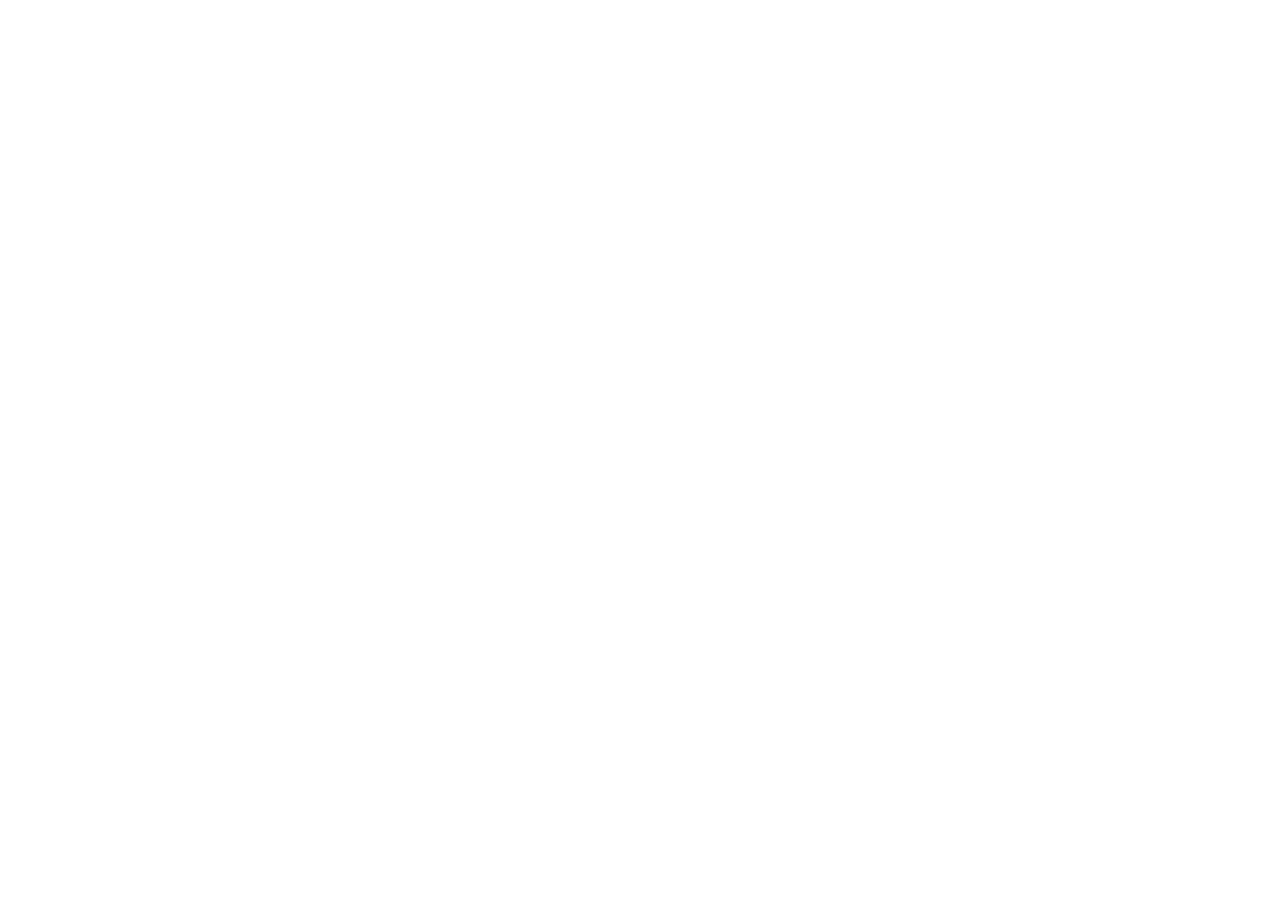
==== research.html @ 8ab63815 "Merge pull request #1 from LJL7823/main" ====
<!DOCTYPE html>
<html lang="en">
  <head>
    <meta charset="UTF-8" />
    <meta http-equiv="X-UA-Compatible" content="IE=edge" />
    <meta name="viewport" content="width=device-width, initial-scale=1.0" />
    <title>Document</title>
  </head>
  <body></body>
</html>
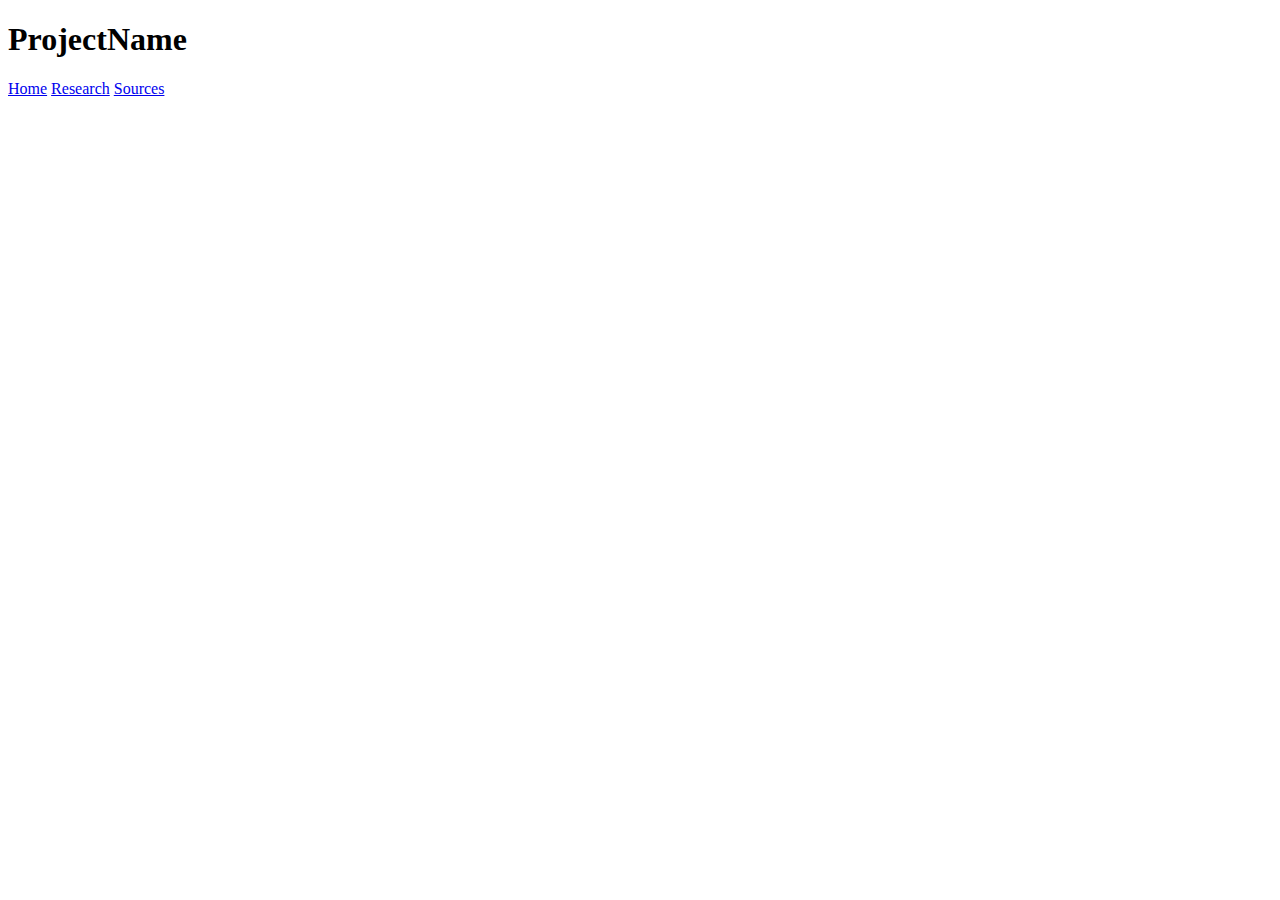
==== commit 7ee783dc: "put the nav in the other two pages" ====
--- a/research.html
+++ b/research.html
@@ -6,5 +6,14 @@
     <meta name="viewport" content="width=device-width, initial-scale=1.0" />
     <title>Document</title>
   </head>
-  <body></body>
+  <body>
+    <nav class="navbar">
+      <h1 id="logo">ProjectName</h1>
+      <div id="nav-links">
+        <a class="nav-link" href="index.html">Home</a>
+        <a class="nav-link" href="research.html">Research</a>
+        <a class="nav-link" href="sources.html">Sources</a>
+      </div>
+    </nav>
+  </body>
 </html>
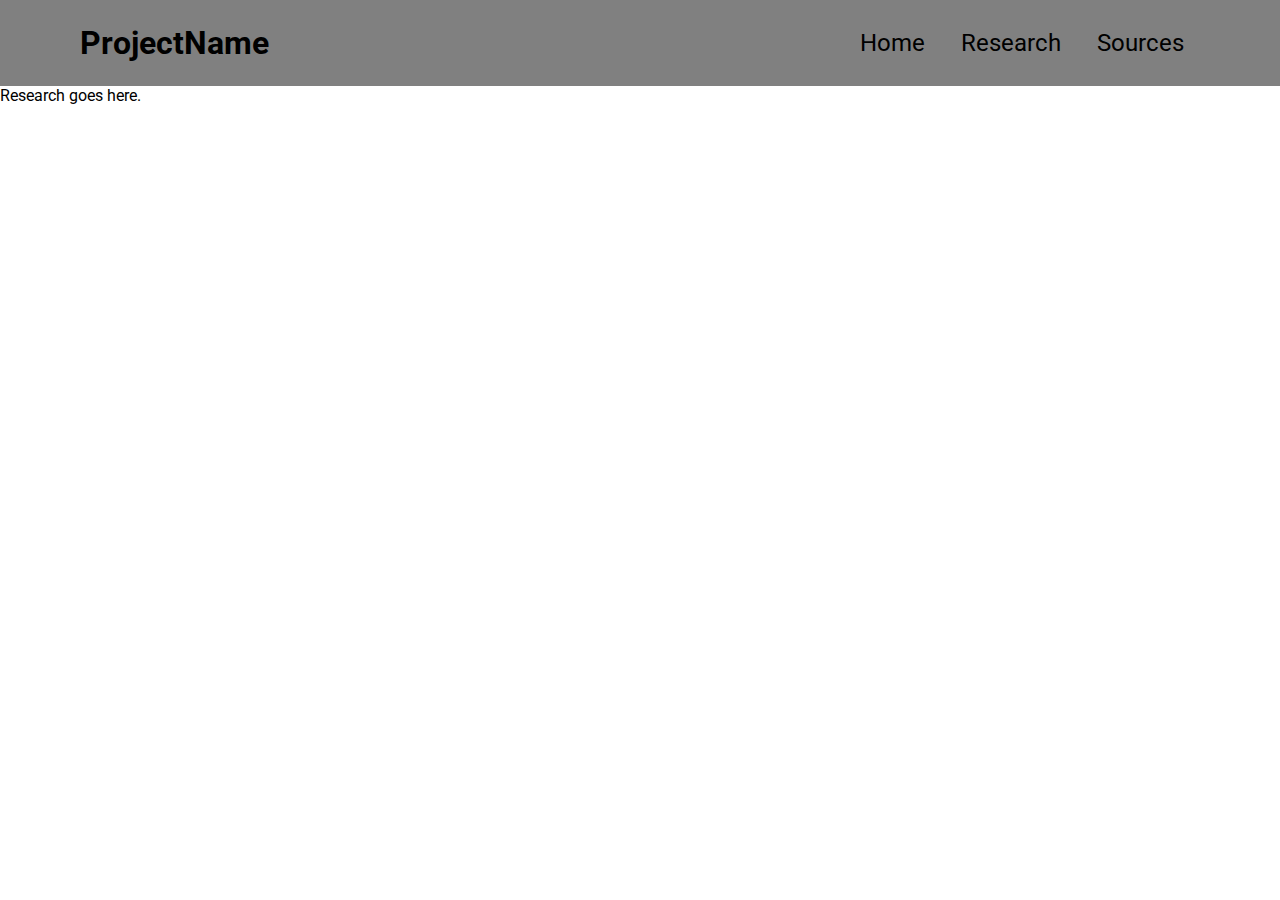
==== commit 3920746b: "ok" ====
--- a/research.html
+++ b/research.html
@@ -4,7 +4,9 @@
     <meta charset="UTF-8" />
     <meta http-equiv="X-UA-Compatible" content="IE=edge" />
     <meta name="viewport" content="width=device-width, initial-scale=1.0" />
-    <title>Document</title>
+    <title>Research</title>
+    <link rel="stylesheet" href="css/global.css" />
+    <link rel="stylesheet" href="css/experience.css" />
   </head>
   <body>
     <nav class="navbar">
@@ -15,5 +17,8 @@
         <a class="nav-link" href="sources.html">Sources</a>
       </div>
     </nav>
+    <section> 
+      <p> Research goes here.  </p>
+    </section>
   </body>
 </html>
--- a/css/global.css
+++ b/css/global.css
@@ -0,0 +1,30 @@
+@import url("https://fonts.googleapis.com/css2?family=Roboto:ital,wght@0,100;0,300;0,400;0,500;0,700;0,900;1,100;1,300;1,400;1,500;1,700;1,900&display=swap");
+* {
+  padding: 0;
+  margin: 0;
+  box-sizing: border-box;
+  font-family: "Roboto", "Arial", "Sans-Serif";
+}
+
+.navbar {
+  max-width: 100vw;
+  background-color: #808080;
+  color: #000;
+  display: flex;
+  justify-content: space-between;
+  padding: 1.5rem 5rem 1.5rem 5rem;
+  align-items: center;
+}
+
+.nav-link {
+  transition: all 0.25s ease-in;
+  padding: 0 1rem 0 1rem;
+  font-size: 24px;
+}
+.nav-link, .nav-link:visited {
+  color: black;
+  text-decoration: none;
+}
+.nav-link:hover {
+  color: #eee;
+}/*# sourceMappingURL=global.css.map */--- a/css/experience.css
+++ b/css/experience.css
@@ -0,0 +1,22 @@
+.main-container {
+  display: flex;
+  flex-direction: column;
+  padding-top: 5rem;
+  justify-content: center;
+}
+.main-container .main-row {
+  display: flex;
+  justify-content: center;
+  position: relative;
+}
+.main-container .main-row .main-img, .main-container .main-row .sub-img {
+  height: 400px;
+  width: 400px;
+  transition: opacity 1s ease-in-out;
+}
+.main-container .main-col {
+  padding: 2.5rem;
+  display: flex;
+  justify-content: center;
+  flex-direction: column;
+}/*# sourceMappingURL=experience.css.map */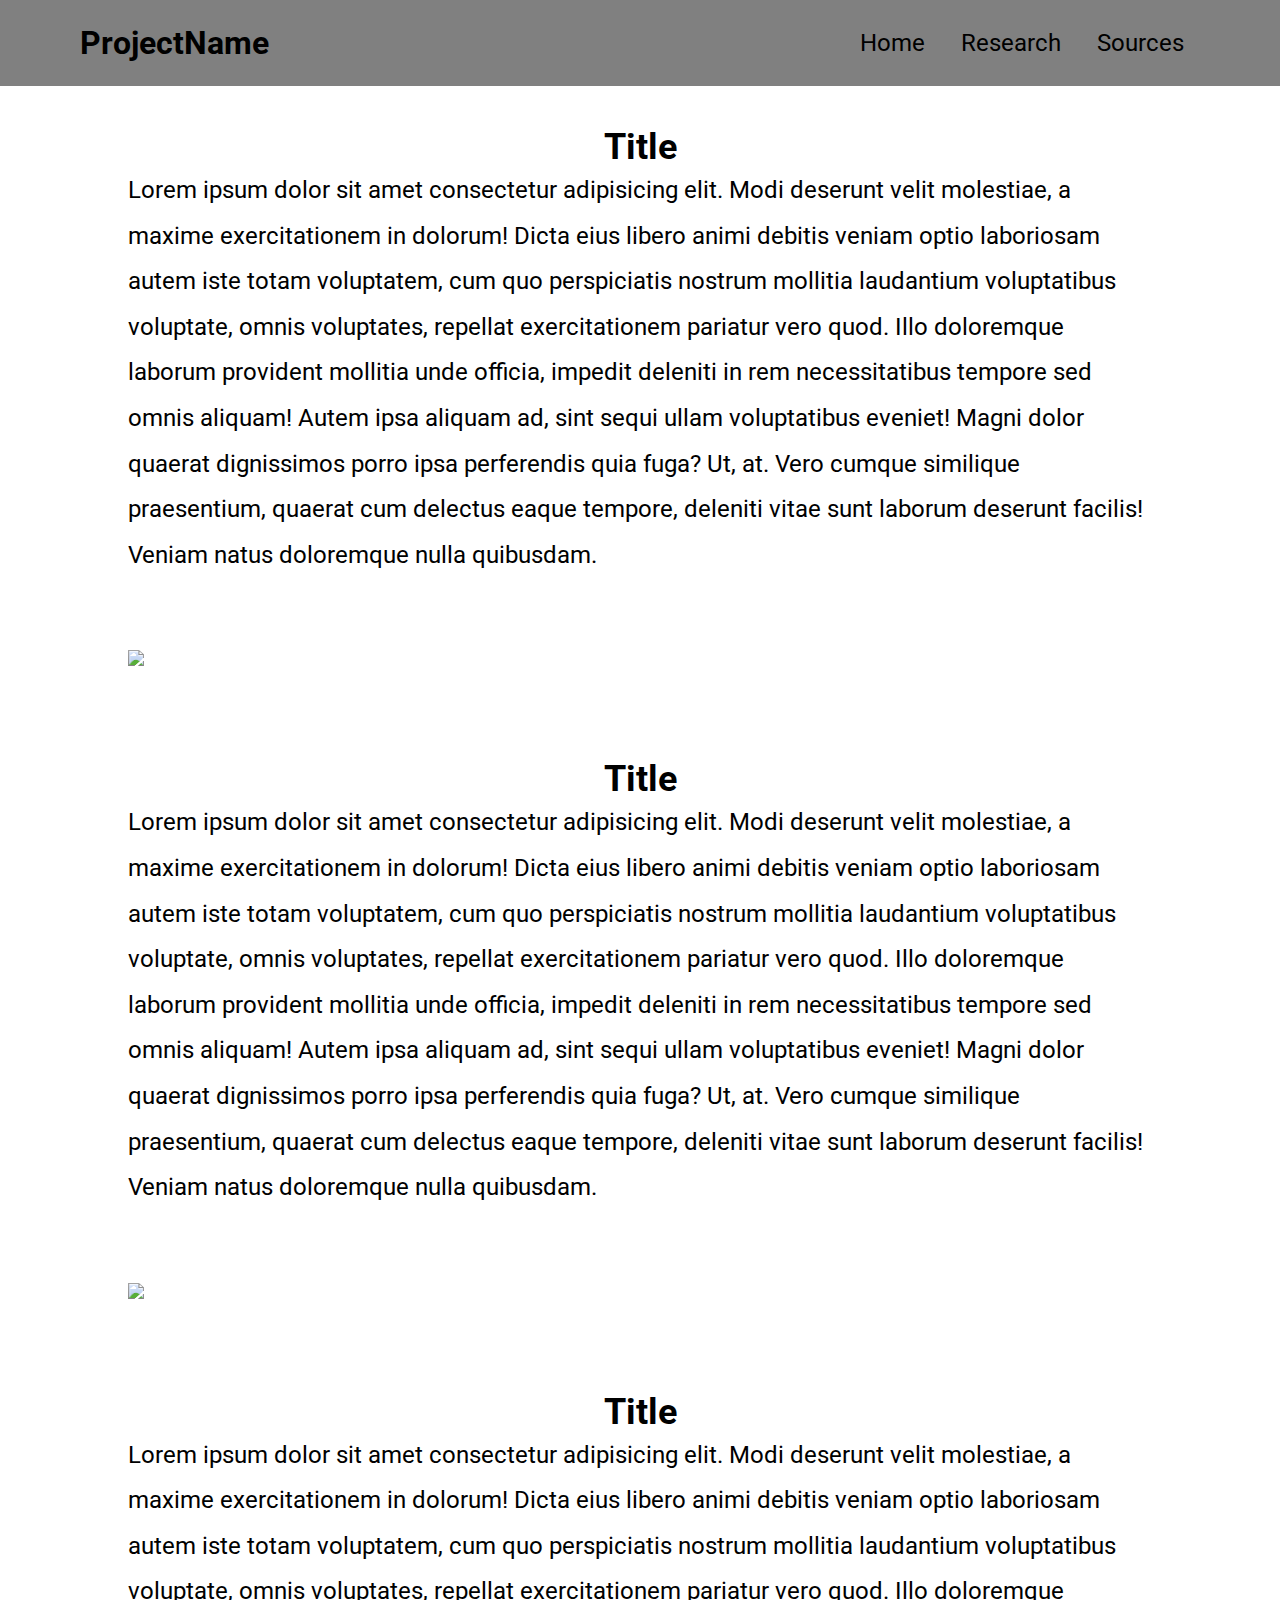
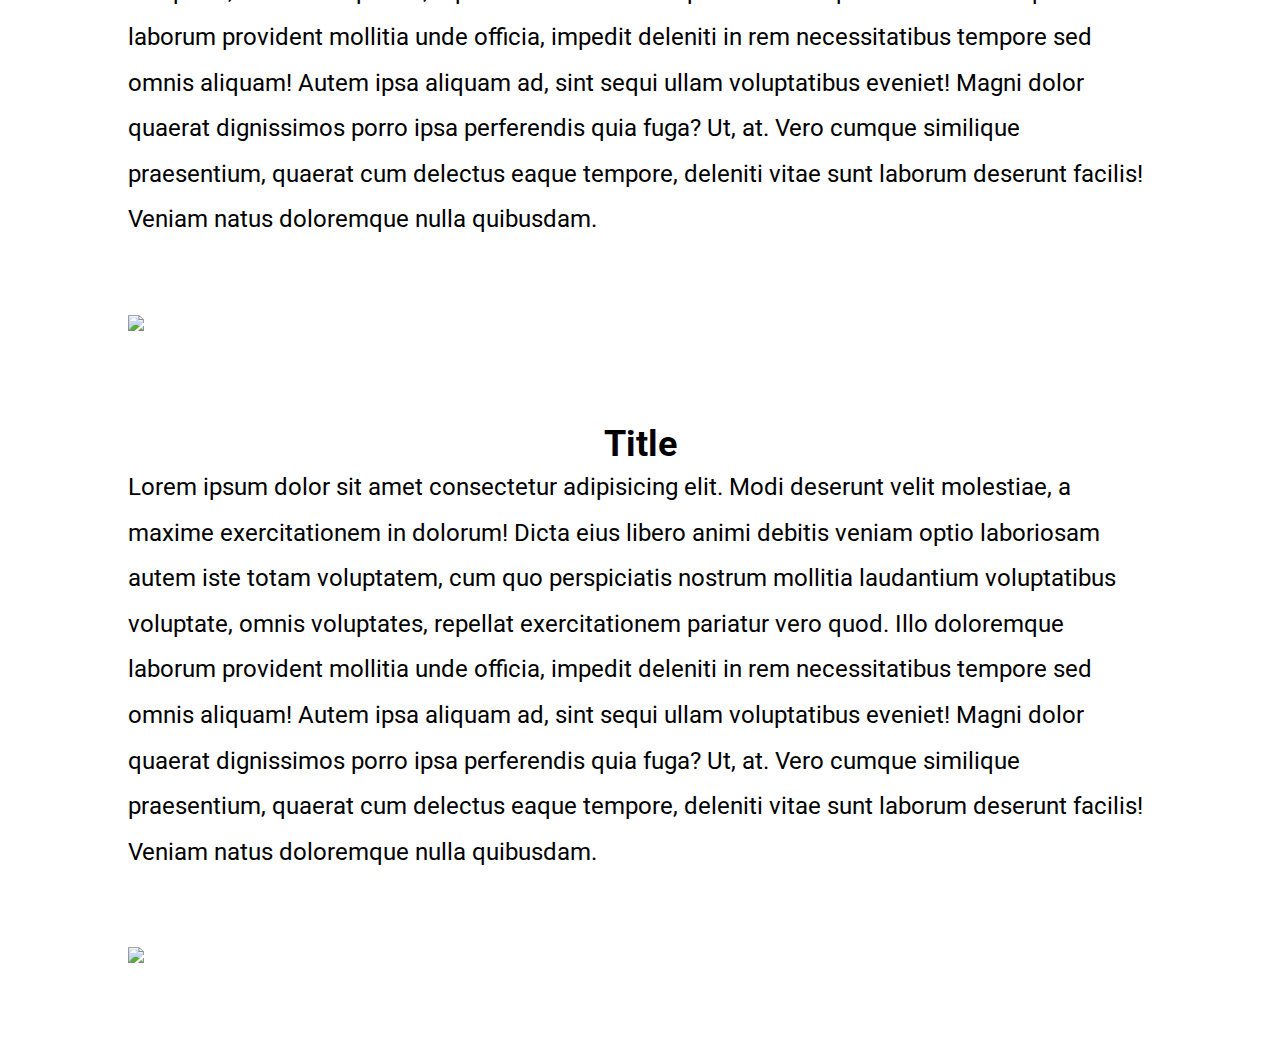
==== commit 99e75935: "research page" ====
--- a/research.html
+++ b/research.html
@@ -6,7 +6,7 @@
     <meta name="viewport" content="width=device-width, initial-scale=1.0" />
     <title>Research</title>
     <link rel="stylesheet" href="css/global.css" />
-    <link rel="stylesheet" href="css/experience.css" />
+    <link rel="stylesheet" href="css/research.css" />
   </head>
   <body>
     <nav class="navbar">
@@ -17,8 +17,91 @@
         <a class="nav-link" href="sources.html">Sources</a>
       </div>
     </nav>
-    <section> 
-      <p> Research goes here.  </p>
+    <section class="main-research">
+      <article class="research-section">
+        <h1 class="research-title">Title</h1>
+        <p class="research-body">
+          Lorem ipsum dolor sit amet consectetur adipisicing elit. Modi deserunt
+          velit molestiae, a maxime exercitationem in dolorum! Dicta eius libero
+          animi debitis veniam optio laboriosam autem iste totam voluptatem, cum
+          quo perspiciatis nostrum mollitia laudantium voluptatibus voluptate,
+          omnis voluptates, repellat exercitationem pariatur vero quod. Illo
+          doloremque laborum provident mollitia unde officia, impedit deleniti
+          in rem necessitatibus tempore sed omnis aliquam! Autem ipsa aliquam
+          ad, sint sequi ullam voluptatibus eveniet! Magni dolor quaerat
+          dignissimos porro ipsa perferendis quia fuga? Ut, at. Vero cumque
+          similique praesentium, quaerat cum delectus eaque tempore, deleniti
+          vitae sunt laborum deserunt facilis! Veniam natus doloremque nulla
+          quibusdam.
+        </p>
+        <image
+          class="research-image"
+          src="images/colorblind_images_buttons/standard.png"
+        ></image>
+      </article>
+      <article class="research-section">
+        <h1 class="research-title">Title</h1>
+        <p class="research-body">
+          Lorem ipsum dolor sit amet consectetur adipisicing elit. Modi deserunt
+          velit molestiae, a maxime exercitationem in dolorum! Dicta eius libero
+          animi debitis veniam optio laboriosam autem iste totam voluptatem, cum
+          quo perspiciatis nostrum mollitia laudantium voluptatibus voluptate,
+          omnis voluptates, repellat exercitationem pariatur vero quod. Illo
+          doloremque laborum provident mollitia unde officia, impedit deleniti
+          in rem necessitatibus tempore sed omnis aliquam! Autem ipsa aliquam
+          ad, sint sequi ullam voluptatibus eveniet! Magni dolor quaerat
+          dignissimos porro ipsa perferendis quia fuga? Ut, at. Vero cumque
+          similique praesentium, quaerat cum delectus eaque tempore, deleniti
+          vitae sunt laborum deserunt facilis! Veniam natus doloremque nulla
+          quibusdam.
+        </p>
+        <image
+          class="research-image"
+          src="images/colorblind_images_buttons/standard.png"
+        ></image>
+      </article>
+      <article class="research-section">
+        <h1 class="research-title">Title</h1>
+        <p class="research-body">
+          Lorem ipsum dolor sit amet consectetur adipisicing elit. Modi deserunt
+          velit molestiae, a maxime exercitationem in dolorum! Dicta eius libero
+          animi debitis veniam optio laboriosam autem iste totam voluptatem, cum
+          quo perspiciatis nostrum mollitia laudantium voluptatibus voluptate,
+          omnis voluptates, repellat exercitationem pariatur vero quod. Illo
+          doloremque laborum provident mollitia unde officia, impedit deleniti
+          in rem necessitatibus tempore sed omnis aliquam! Autem ipsa aliquam
+          ad, sint sequi ullam voluptatibus eveniet! Magni dolor quaerat
+          dignissimos porro ipsa perferendis quia fuga? Ut, at. Vero cumque
+          similique praesentium, quaerat cum delectus eaque tempore, deleniti
+          vitae sunt laborum deserunt facilis! Veniam natus doloremque nulla
+          quibusdam.
+        </p>
+        <image
+          class="research-image"
+          src="images/colorblind_images_buttons/standard.png"
+        ></image>
+      </article>
+      <article class="research-section">
+        <h1 class="research-title">Title</h1>
+        <p class="research-body">
+          Lorem ipsum dolor sit amet consectetur adipisicing elit. Modi deserunt
+          velit molestiae, a maxime exercitationem in dolorum! Dicta eius libero
+          animi debitis veniam optio laboriosam autem iste totam voluptatem, cum
+          quo perspiciatis nostrum mollitia laudantium voluptatibus voluptate,
+          omnis voluptates, repellat exercitationem pariatur vero quod. Illo
+          doloremque laborum provident mollitia unde officia, impedit deleniti
+          in rem necessitatibus tempore sed omnis aliquam! Autem ipsa aliquam
+          ad, sint sequi ullam voluptatibus eveniet! Magni dolor quaerat
+          dignissimos porro ipsa perferendis quia fuga? Ut, at. Vero cumque
+          similique praesentium, quaerat cum delectus eaque tempore, deleniti
+          vitae sunt laborum deserunt facilis! Veniam natus doloremque nulla
+          quibusdam.
+        </p>
+        <image
+          class="research-image"
+          src="images/colorblind_images_buttons/standard.png"
+        ></image>
+      </article>
     </section>
   </body>
 </html>
--- a/css/research.css
+++ b/css/research.css
@@ -0,0 +1,19 @@
+.main-research {
+  width: 80%;
+  margin: auto;
+}
+.main-research .research-section {
+  margin: 2.5rem 0 5.5rem 0;
+}
+.main-research .research-title {
+  font-size: 36px;
+  text-align: center;
+}
+.main-research .research-body {
+  line-height: 1.9;
+  font-size: 24px;
+  margin-bottom: 4.5rem;
+}
+.main-research .research-image {
+  width: 100%;
+}/*# sourceMappingURL=research.css.map */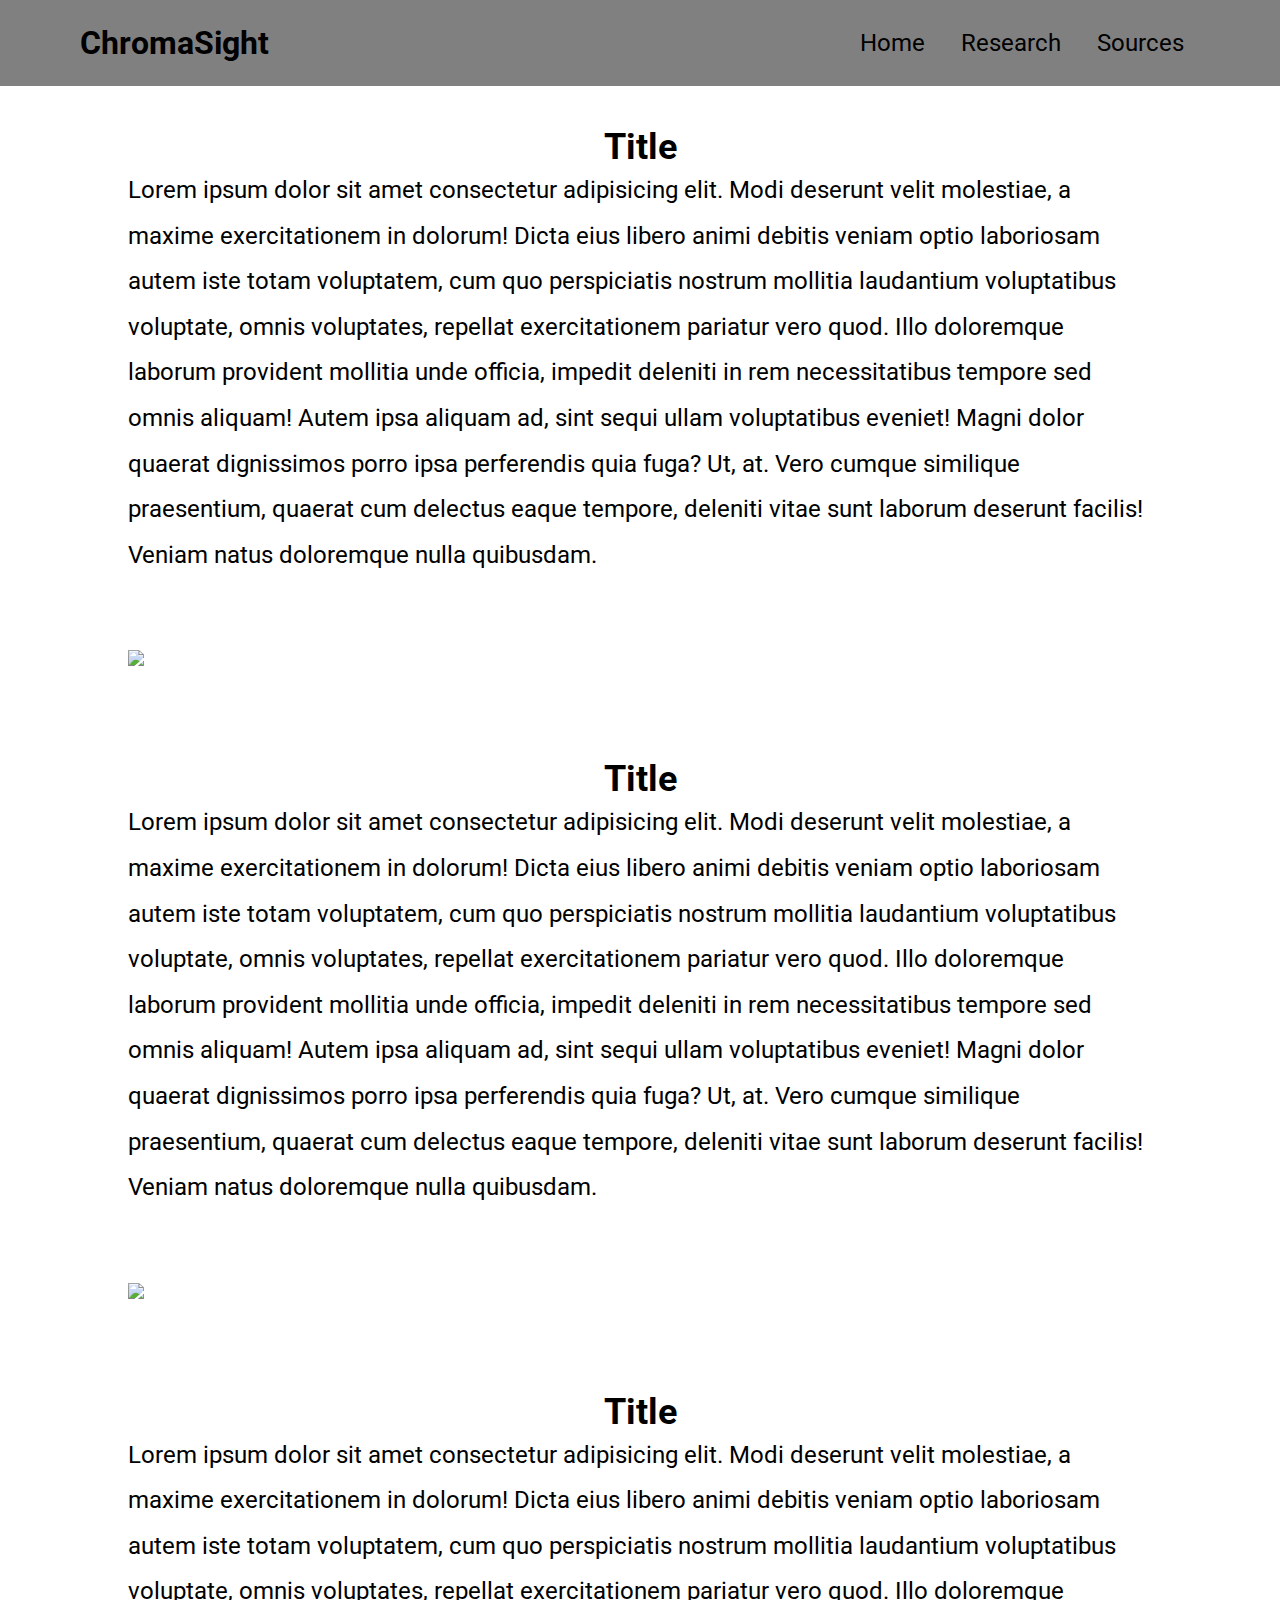
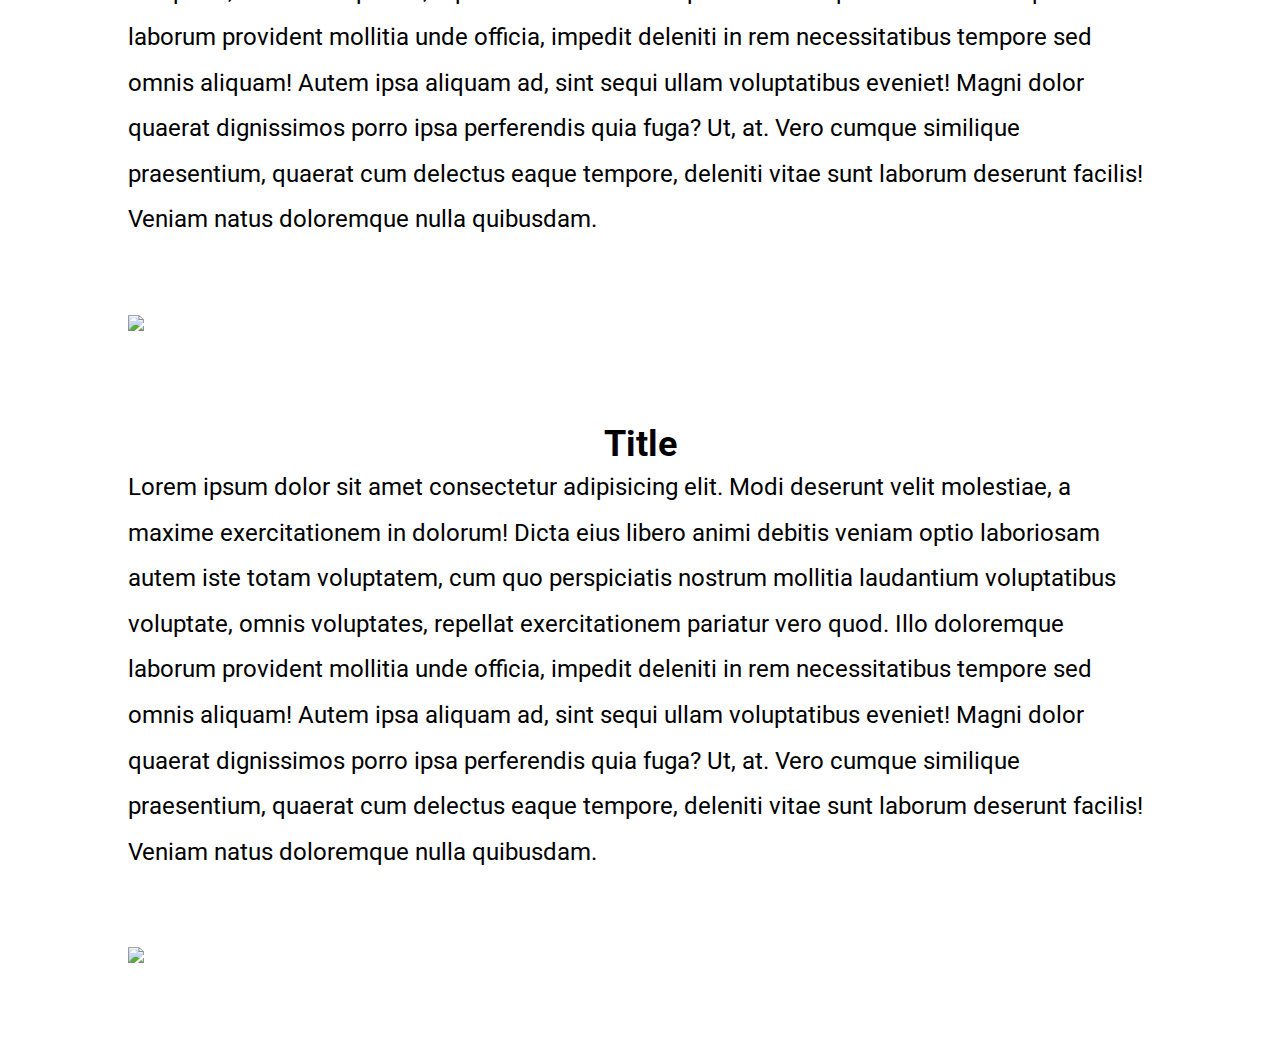
==== commit a9f43194: "logo update" ====
--- a/research.html
+++ b/research.html
@@ -10,7 +10,7 @@
   </head>
   <body>
     <nav class="navbar">
-      <h1 id="logo">ProjectName</h1>
+      <h1 id="logo">ChromaSight</h1>
       <div id="nav-links">
         <a class="nav-link" href="index.html">Home</a>
         <a class="nav-link" href="research.html">Research</a>
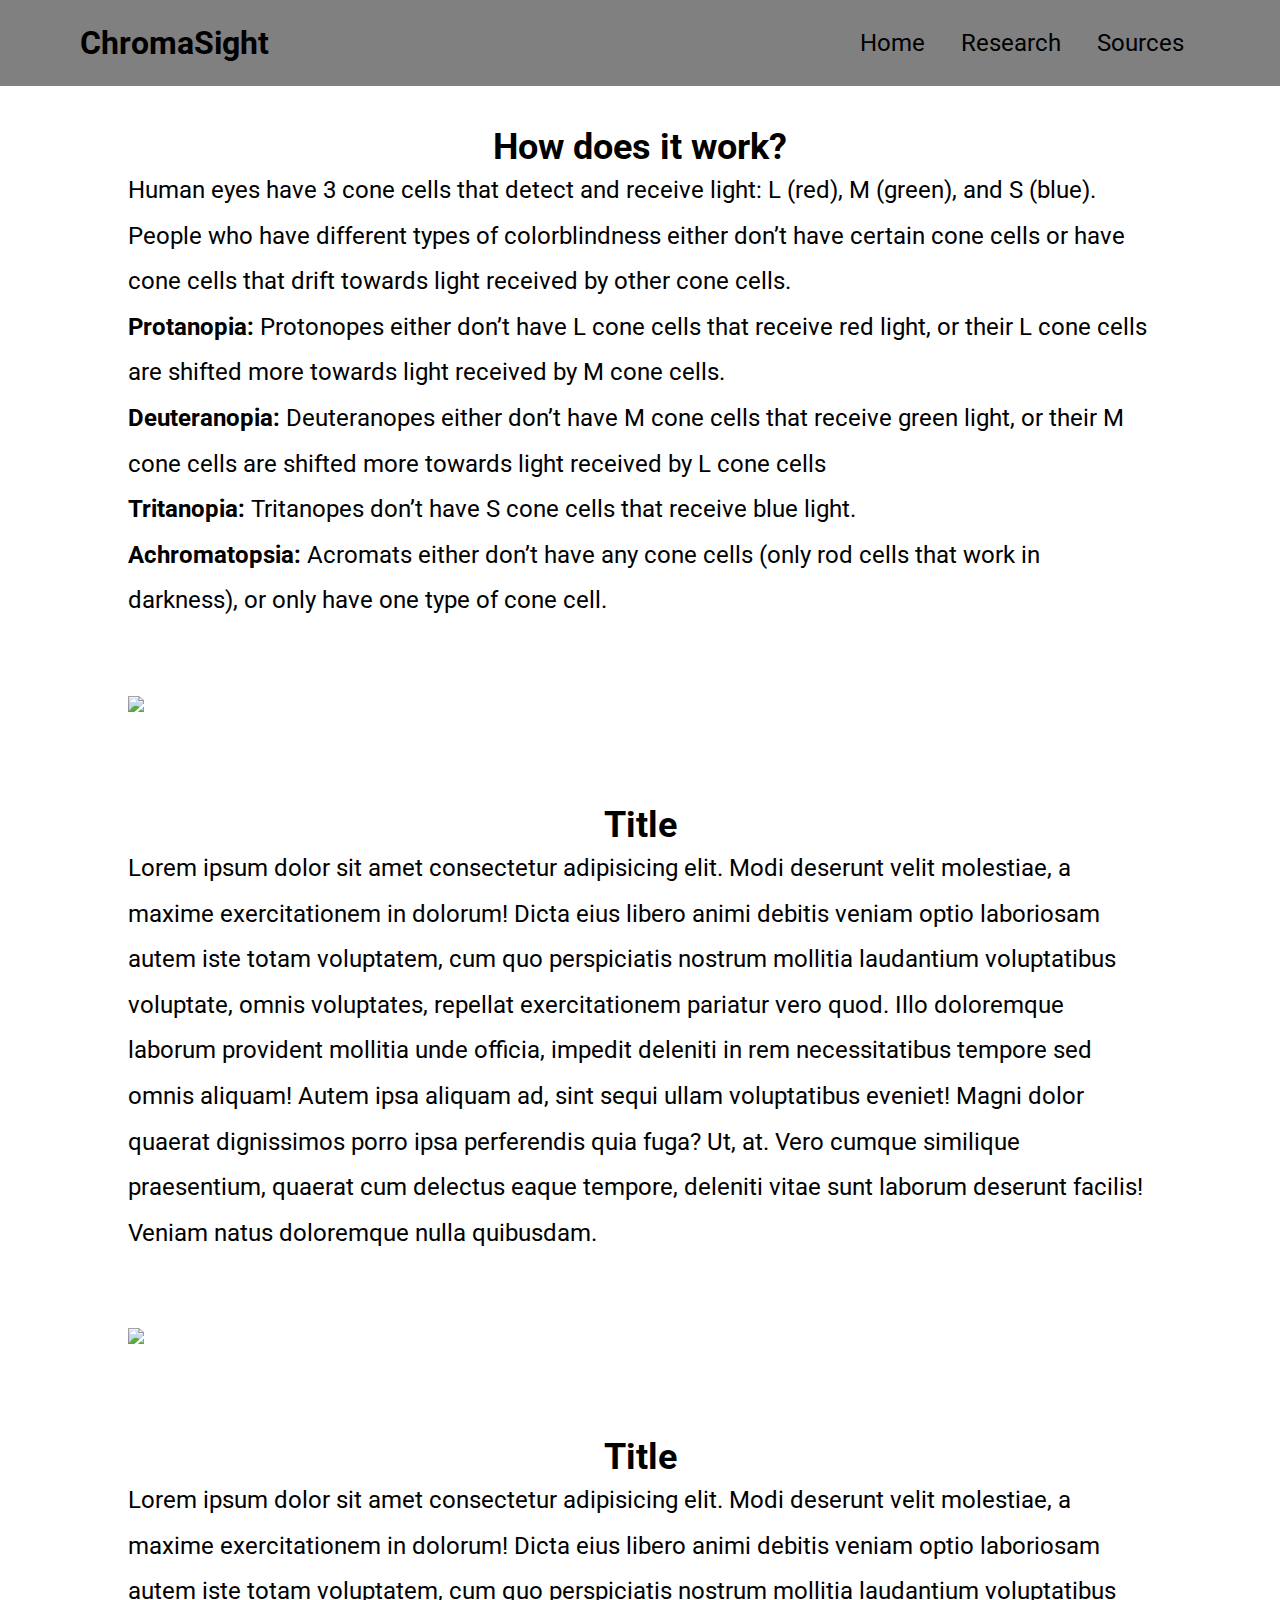
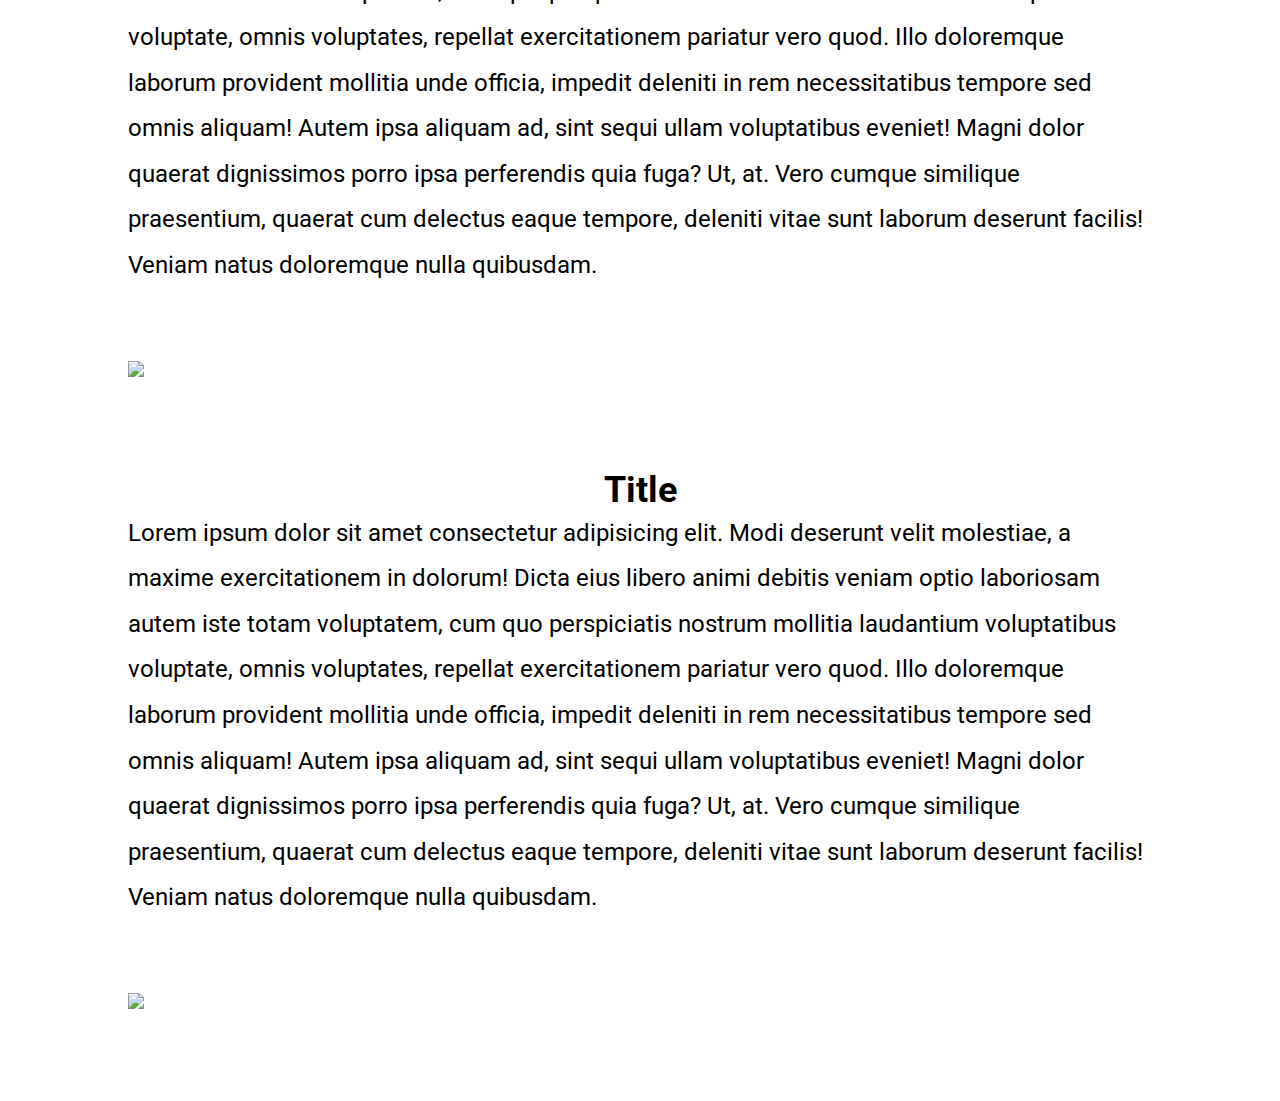
==== commit a3afc427: "first text block" ====
--- a/research.html
+++ b/research.html
@@ -19,20 +19,21 @@
     </nav>
     <section class="main-research">
       <article class="research-section">
-        <h1 class="research-title">Title</h1>
+        <h1 class="research-title">How does it work?</h1>
         <p class="research-body">
-          Lorem ipsum dolor sit amet consectetur adipisicing elit. Modi deserunt
-          velit molestiae, a maxime exercitationem in dolorum! Dicta eius libero
-          animi debitis veniam optio laboriosam autem iste totam voluptatem, cum
-          quo perspiciatis nostrum mollitia laudantium voluptatibus voluptate,
-          omnis voluptates, repellat exercitationem pariatur vero quod. Illo
-          doloremque laborum provident mollitia unde officia, impedit deleniti
-          in rem necessitatibus tempore sed omnis aliquam! Autem ipsa aliquam
-          ad, sint sequi ullam voluptatibus eveniet! Magni dolor quaerat
-          dignissimos porro ipsa perferendis quia fuga? Ut, at. Vero cumque
-          similique praesentium, quaerat cum delectus eaque tempore, deleniti
-          vitae sunt laborum deserunt facilis! Veniam natus doloremque nulla
-          quibusdam.
+          Human eyes have 3 cone cells that detect and receive light: L (red), M
+          (green), and S (blue). People who have different types of
+          colorblindness either don’t have certain cone cells or have cone cells
+          that drift towards light received by other cone cells. 
+          <br>
+            <strong>Protanopia:</strong> Protonopes either don’t have L cone cells that receive red light, or their L cone cells are shifted more towards light received by M cone cells.
+            <br>
+            <strong>Deuteranopia:</strong> Deuteranopes either don’t have M cone cells that receive green light, or their M cone cells are shifted more towards light received by L cone cells
+          <br>
+            <strong>Tritanopia:</strong> Tritanopes don’t have S cone cells that receive blue light.</li>
+            <br>
+          <strong>Achromatopsia:</strong> Acromats either don’t have any cone cells (only rod cells that work in darkness), or only have one type of cone cell.
+          
         </p>
         <image
           class="research-image"
--- a/css/research.css
+++ b/css/research.css
@@ -9,7 +9,7 @@
   font-size: 36px;
   text-align: center;
 }
-.main-research .research-body {
+.main-research .research-body, .main-research .research-body > * {
   line-height: 1.9;
   font-size: 24px;
   margin-bottom: 4.5rem;
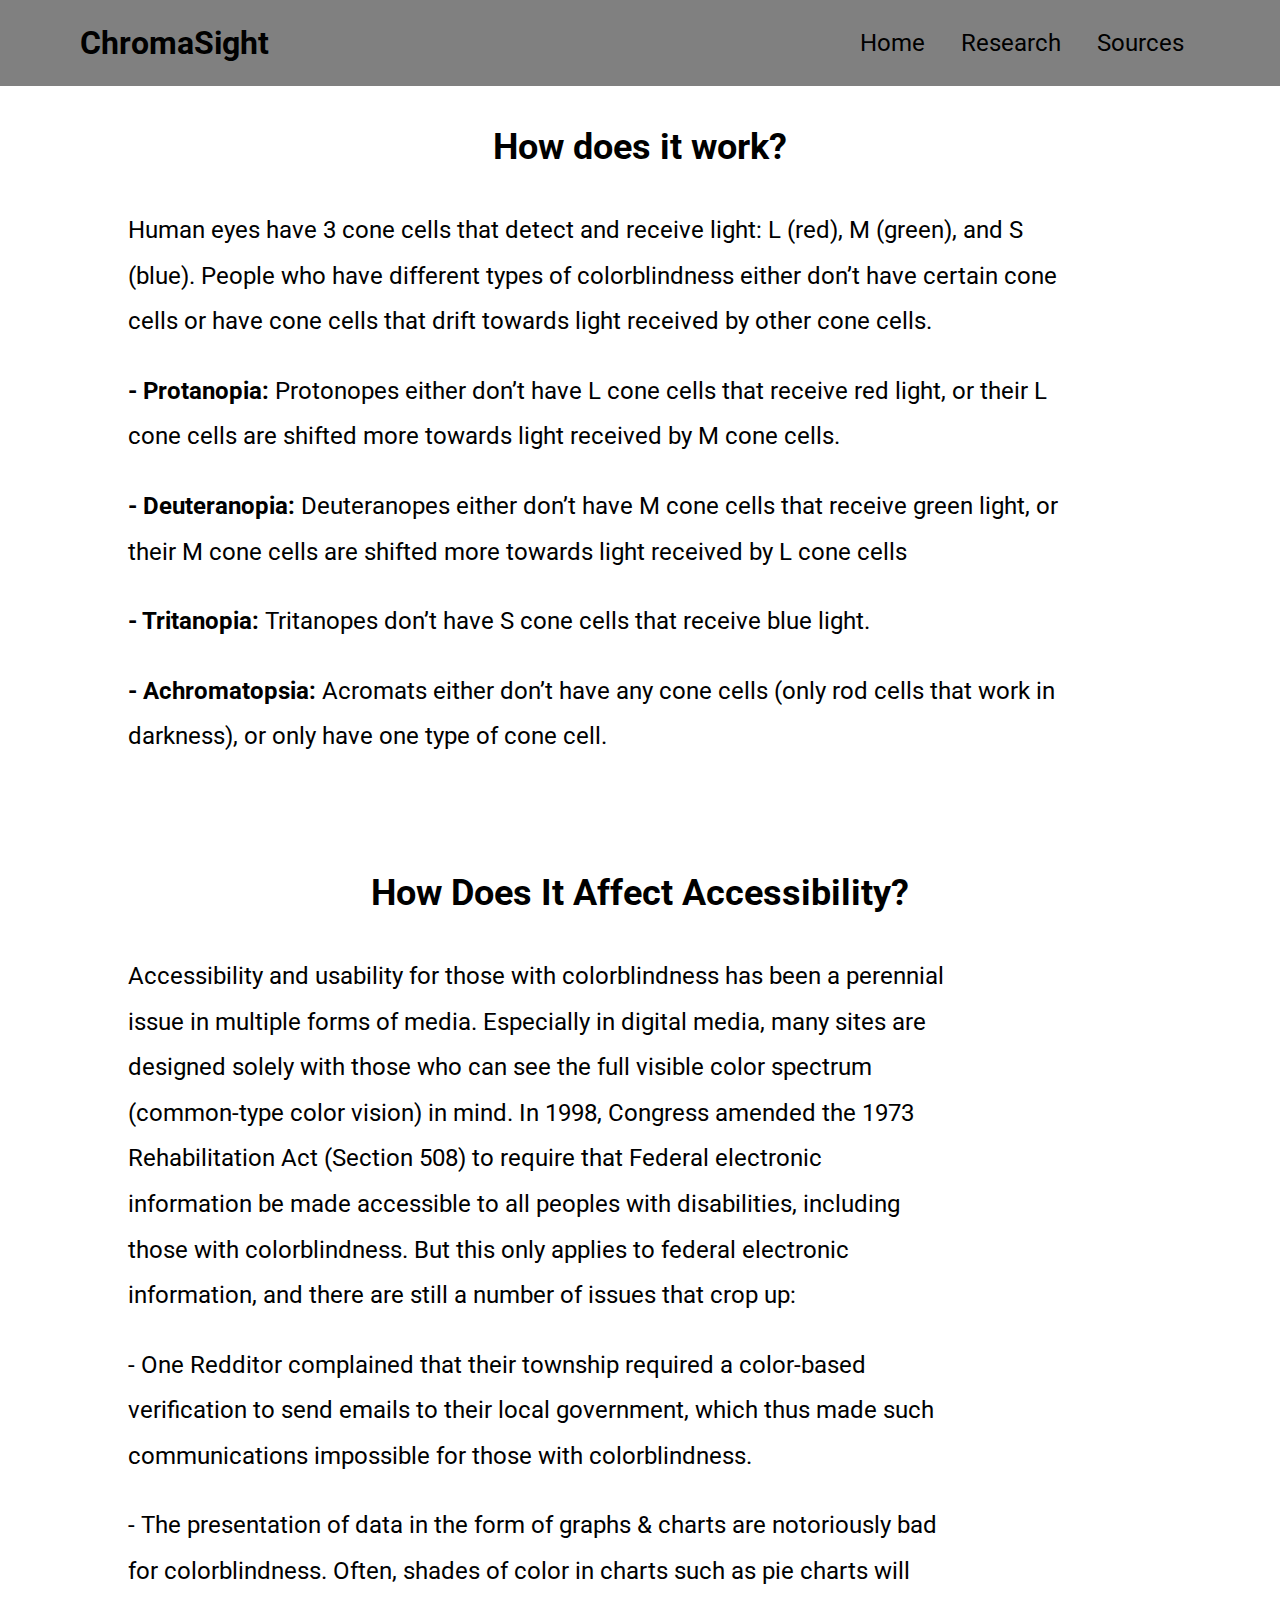
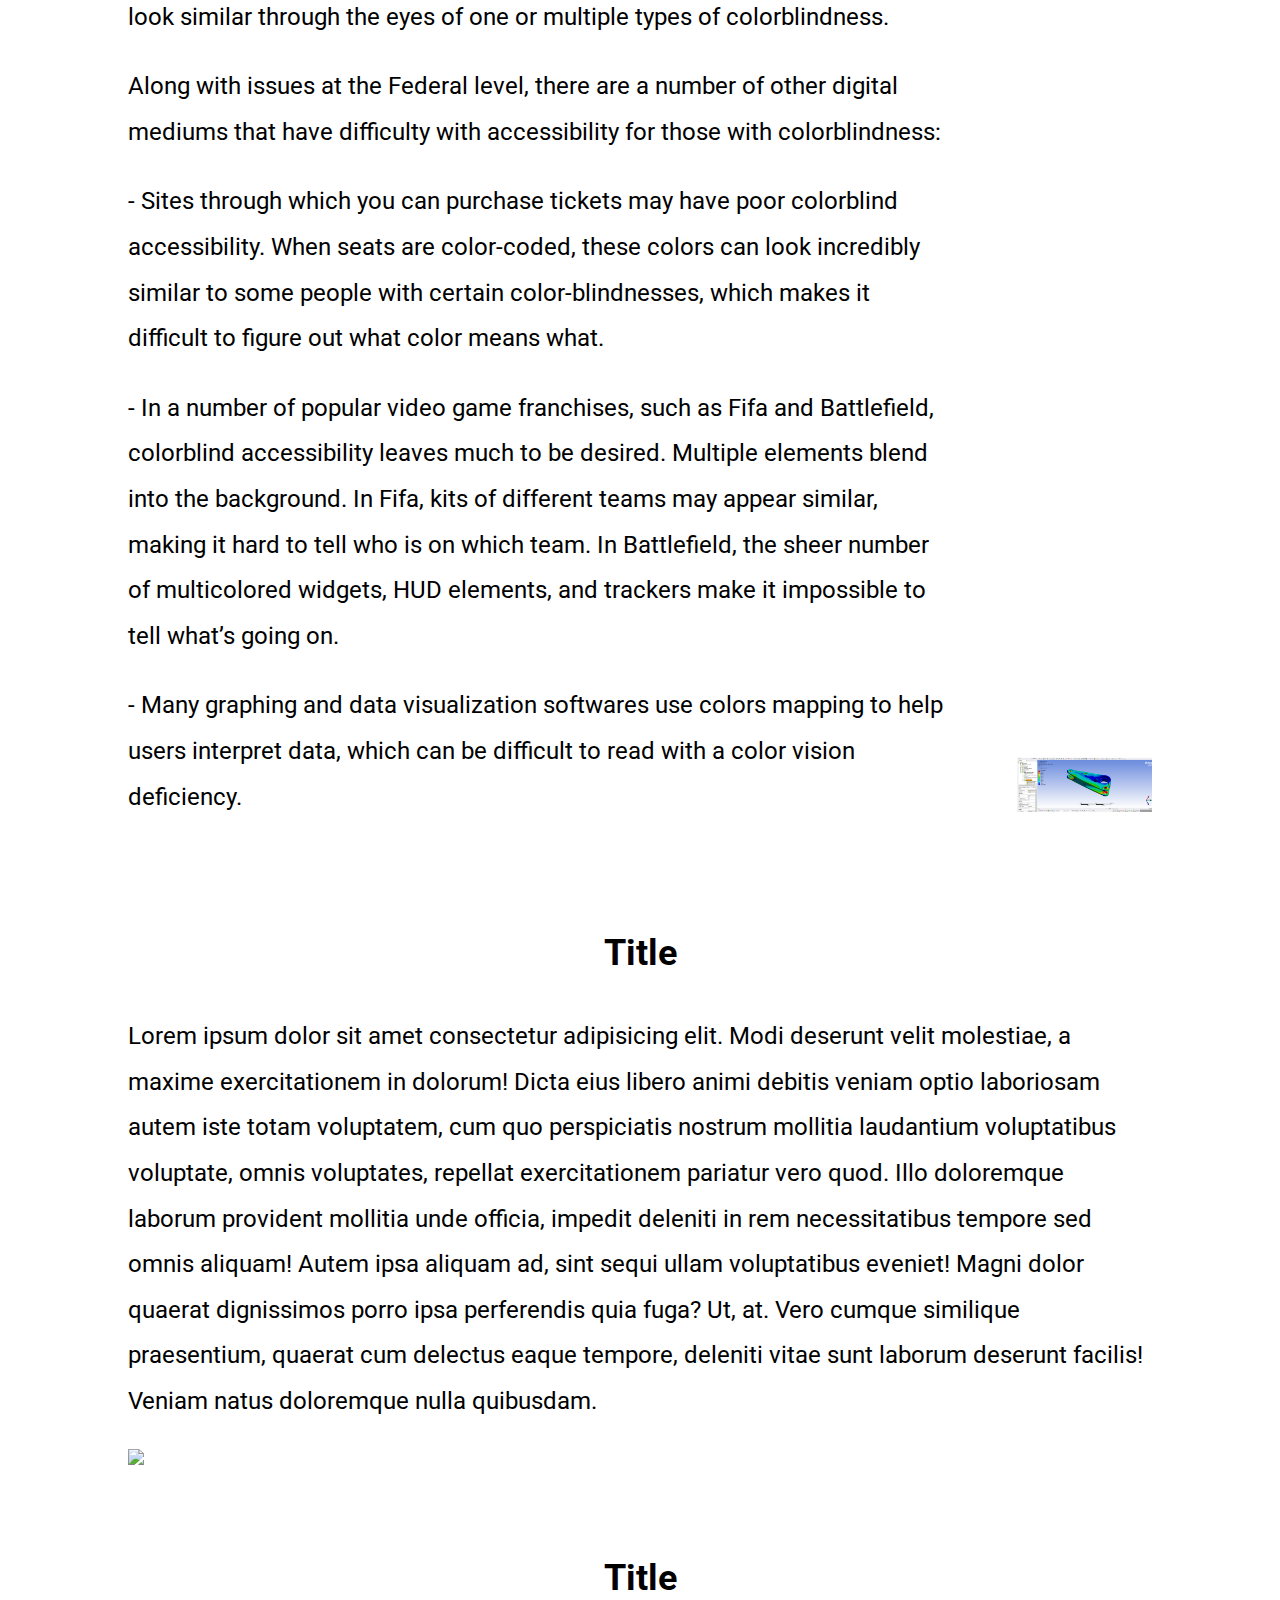
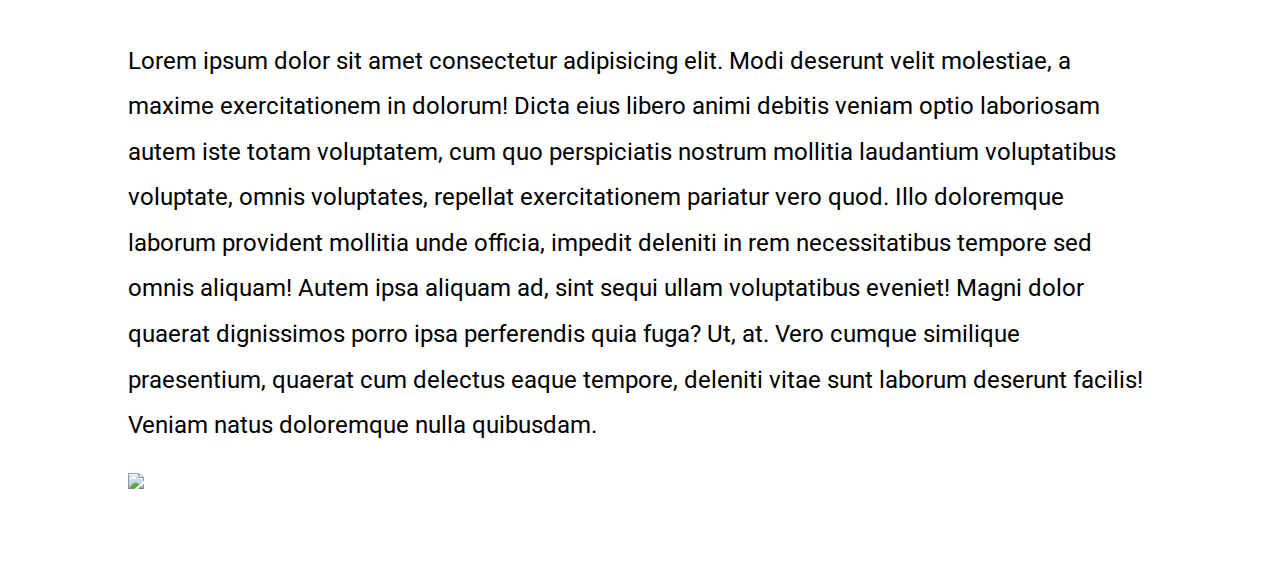
==== commit 61a24fcb: "changes" ====
--- a/research.html
+++ b/research.html
@@ -20,46 +20,122 @@
     <section class="main-research">
       <article class="research-section">
         <h1 class="research-title">How does it work?</h1>
-        <p class="research-body">
-          Human eyes have 3 cone cells that detect and receive light: L (red), M
-          (green), and S (blue). People who have different types of
-          colorblindness either don’t have certain cone cells or have cone cells
-          that drift towards light received by other cone cells. 
-          <br>
-            <strong>Protanopia:</strong> Protonopes either don’t have L cone cells that receive red light, or their L cone cells are shifted more towards light received by M cone cells.
-            <br>
-            <strong>Deuteranopia:</strong> Deuteranopes either don’t have M cone cells that receive green light, or their M cone cells are shifted more towards light received by L cone cells
-          <br>
-            <strong>Tritanopia:</strong> Tritanopes don’t have S cone cells that receive blue light.</li>
-            <br>
-          <strong>Achromatopsia:</strong> Acromats either don’t have any cone cells (only rod cells that work in darkness), or only have one type of cone cell.
-          
-        </p>
-        <image
-          class="research-image"
-          src="images/colorblind_images_buttons/standard.png"
-        ></image>
+        <div class="research-container">
+          <div class="research-divider">
+            <p class="research-body">
+              Human eyes have 3 cone cells that detect and receive light: L
+              (red), M (green), and S (blue). People who have different types of
+              colorblindness either don’t have certain cone cells or have cone
+              cells that drift towards light received by other cone cells.
+            </p>
+            <p class="list-item">
+              <strong>- Protanopia:</strong> Protonopes either don’t have L cone
+              cells that receive red light, or their L cone cells are shifted
+              more towards light received by M cone cells.
+            </p>
+            <p class="list-item">
+              <strong>- Deuteranopia:</strong> Deuteranopes either don’t have M
+              cone cells that receive green light, or their M cone cells are
+              shifted more towards light received by L cone cells
+            </p>
+            <p class="list-item">
+              <strong>- Tritanopia:</strong> Tritanopes don’t have S cone cells
+              that receive blue light.
+            </p>
+            <p class="list-item">
+              <strong>- Achromatopsia:</strong> Acromats either don’t have any
+              cone cells (only rod cells that work in darkness), or only have
+              one type of cone cell.
+            </p>
+          </div>
+          <div class="image-col">
+            <img
+              class="research-image"
+              src="images/colorblind_images_buttons/standard.png"
+              alt=""
+            />
+            <img
+              class="research-image"
+              src="images/colorblind_images_buttons/standard.png"
+              alt=""
+            />
+          </div>
+        </div>
       </article>
       <article class="research-section">
-        <h1 class="research-title">Title</h1>
-        <p class="research-body">
-          Lorem ipsum dolor sit amet consectetur adipisicing elit. Modi deserunt
-          velit molestiae, a maxime exercitationem in dolorum! Dicta eius libero
-          animi debitis veniam optio laboriosam autem iste totam voluptatem, cum
-          quo perspiciatis nostrum mollitia laudantium voluptatibus voluptate,
-          omnis voluptates, repellat exercitationem pariatur vero quod. Illo
-          doloremque laborum provident mollitia unde officia, impedit deleniti
-          in rem necessitatibus tempore sed omnis aliquam! Autem ipsa aliquam
-          ad, sint sequi ullam voluptatibus eveniet! Magni dolor quaerat
-          dignissimos porro ipsa perferendis quia fuga? Ut, at. Vero cumque
-          similique praesentium, quaerat cum delectus eaque tempore, deleniti
-          vitae sunt laborum deserunt facilis! Veniam natus doloremque nulla
-          quibusdam.
-        </p>
-        <image
-          class="research-image"
-          src="images/colorblind_images_buttons/standard.png"
-        ></image>
+        <h1 class="research-title">How Does It Affect Accessibility?</h1>
+        <div class="research-container">
+          <div class="research-divider">
+            <p class="research-body">
+              Accessibility and usability for those with colorblindness has been
+              a perennial issue in multiple forms of media. Especially in
+              digital media, many sites are designed solely with those who can
+              see the full visible color spectrum (common-type color vision) in
+              mind. In 1998, Congress amended the 1973 Rehabilitation Act
+              (Section 508) to require that Federal electronic information be
+              made accessible to all peoples with disabilities, including those
+              with colorblindness. But this only applies to federal electronic
+              information, and there are still a number of issues that crop up:
+            </p>
+            <p class="list-item">
+              - One Redditor complained that their township required a
+              color-based verification to send emails to their local government,
+              which thus made such communications impossible for those with
+              colorblindness.
+            </p>
+            <p class="list-item">
+              - The presentation of data in the form of graphs & charts are
+              notoriously bad for colorblindness. Often, shades of color in
+              charts such as pie charts will look similar through the eyes of
+              one or multiple types of colorblindness.
+            </p>
+            <p class="research-body">
+              Along with issues at the Federal level, there are a number of
+              other digital mediums that have difficulty with accessibility for
+              those with colorblindness:
+            </p>
+            <p class="list-item">
+              - Sites through which you can purchase tickets may have poor
+              colorblind accessibility. When seats are color-coded, these colors
+              can look incredibly similar to some people with certain
+              color-blindnesses, which makes it difficult to figure out what
+              color means what.
+            </p>
+            <p class="list-item">
+              - In a number of popular video game franchises, such as Fifa and
+              Battlefield, colorblind accessibility leaves much to be desired.
+              Multiple elements blend into the background. In Fifa, kits of
+              different teams may appear similar, making it hard to tell who is
+              on which team. In Battlefield, the sheer number of multicolored
+              widgets, HUD elements, and trackers make it impossible to tell
+              what’s going on.
+            </p>
+            <p class="list-item">
+              - Many graphing and data visualization softwares use colors
+              mapping to help users interpret data, which can be difficult to
+              read with a color vision deficiency.
+            </p>
+          </div>
+          <div class="image-col">
+            <img
+              class="research-image"
+              src="images/Reddit Color Validator.png"
+              alt=""
+            />
+            <img
+              class="research-image"
+              src="images/ganalytics-pie-chart-01.jpg"
+              alt=""
+            />
+            <img class="research-image" src="images/ticketing.jpg" alt="" />
+            <img class="research-image" src="images/battlefield.webp" alt="" />
+            <img
+              class="research-image"
+              src="images/model/partStandard.png"
+              alt=""
+            />
+          </div>
+        </div>
       </article>
       <article class="research-section">
         <h1 class="research-title">Title</h1>
--- a/css/global.css
+++ b/css/global.css
@@ -27,4 +27,9 @@
 }
 .nav-link:hover {
   color: #eee;
-}/*# sourceMappingURL=global.css.map */+}
+.citation{
+  list-style-type: none; /* Remove bullets */
+  padding: 50; /* Remove padding */
+  margin: 50; /* Remove margins */
+}
--- a/css/research.css
+++ b/css/research.css
@@ -8,12 +8,27 @@
 .main-research .research-title {
   font-size: 36px;
   text-align: center;
+  margin-bottom: 2.5rem;
 }
-.main-research .research-body, .main-research .research-body > * {
+.main-research .research-body, .main-research .list-item {
   line-height: 1.9;
   font-size: 24px;
-  margin-bottom: 4.5rem;
+  margin-bottom: 1.5rem;
 }
 .main-research .research-image {
   width: 100%;
+}
+.main-research .research-divider {
+  margin-right: 4.5rem;
+}
+.main-research .research-container {
+  display: flex;
+}
+.main-research .research-container .image-col {
+  display: flex;
+  flex-direction: column;
+  justify-content: flex-end;
+}
+.main-research .research-container .image-col img {
+  margin-bottom: 2rem;
 }/*# sourceMappingURL=research.css.map */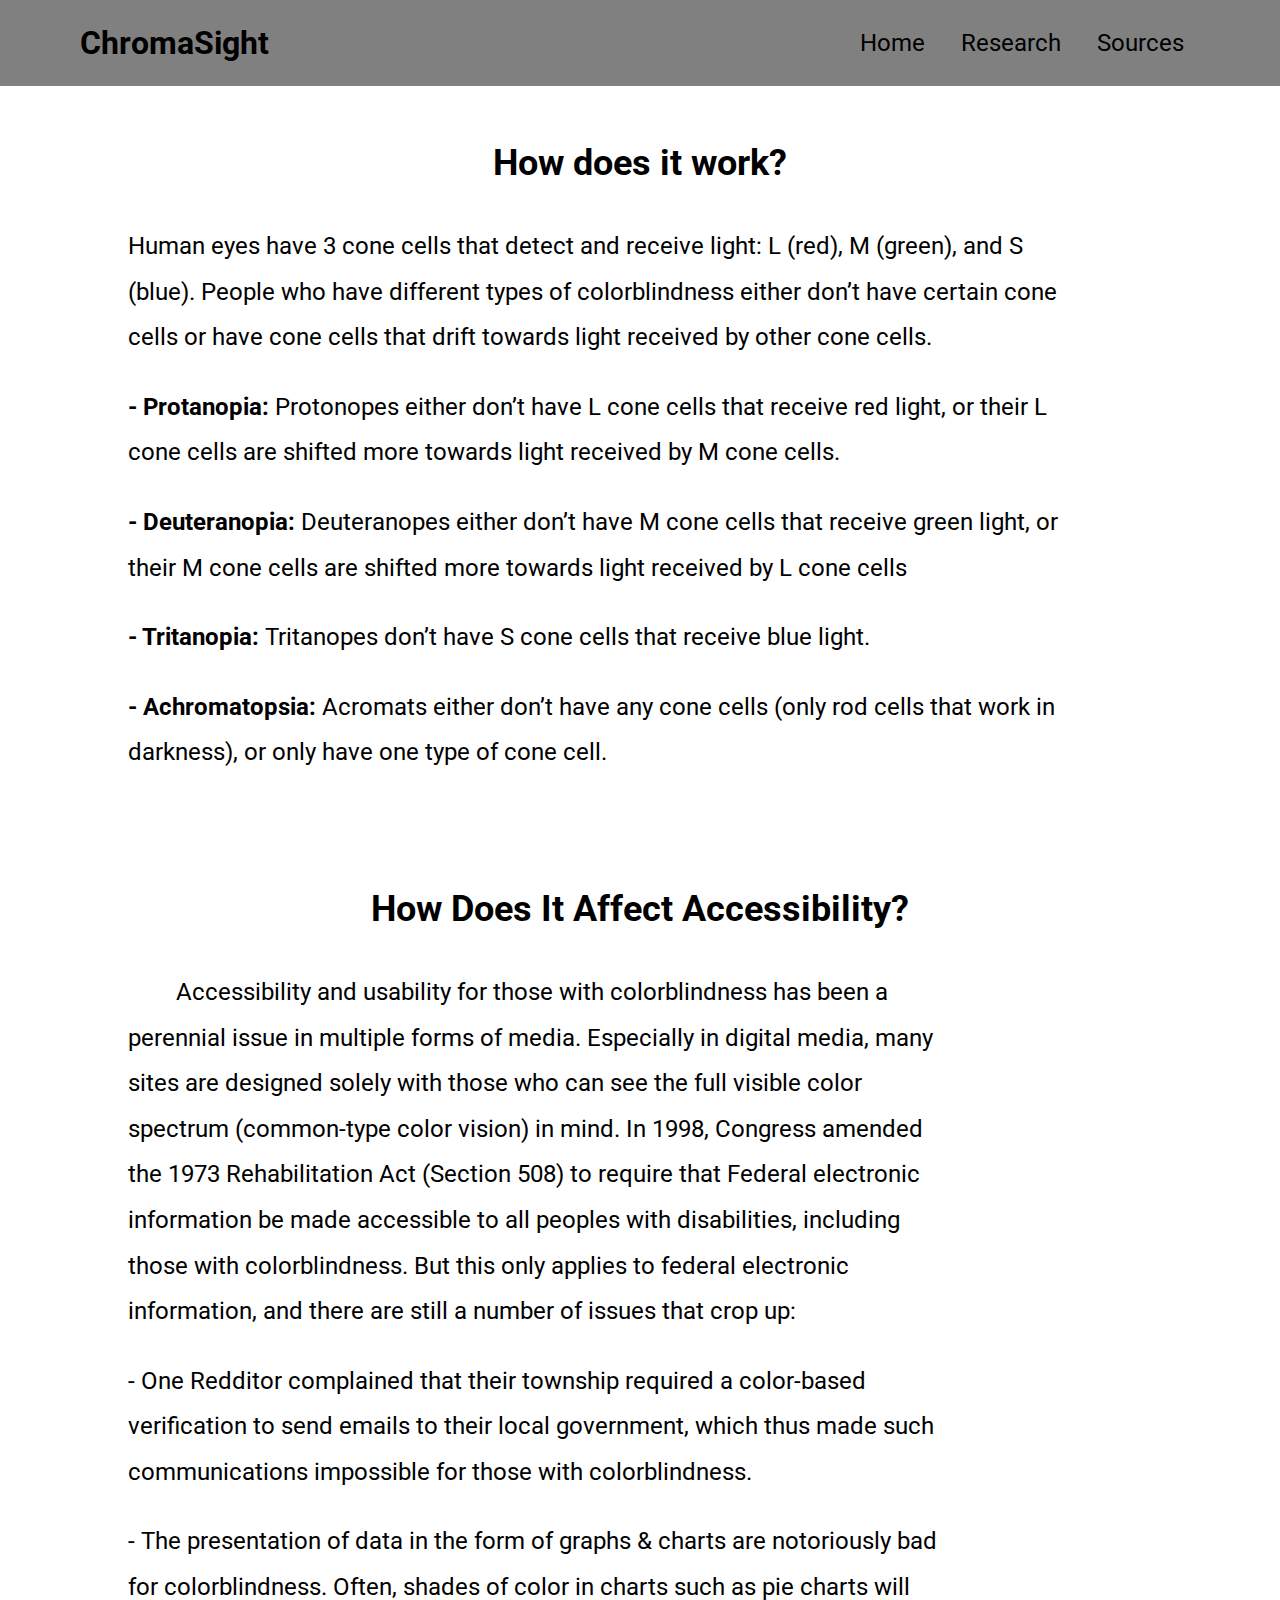
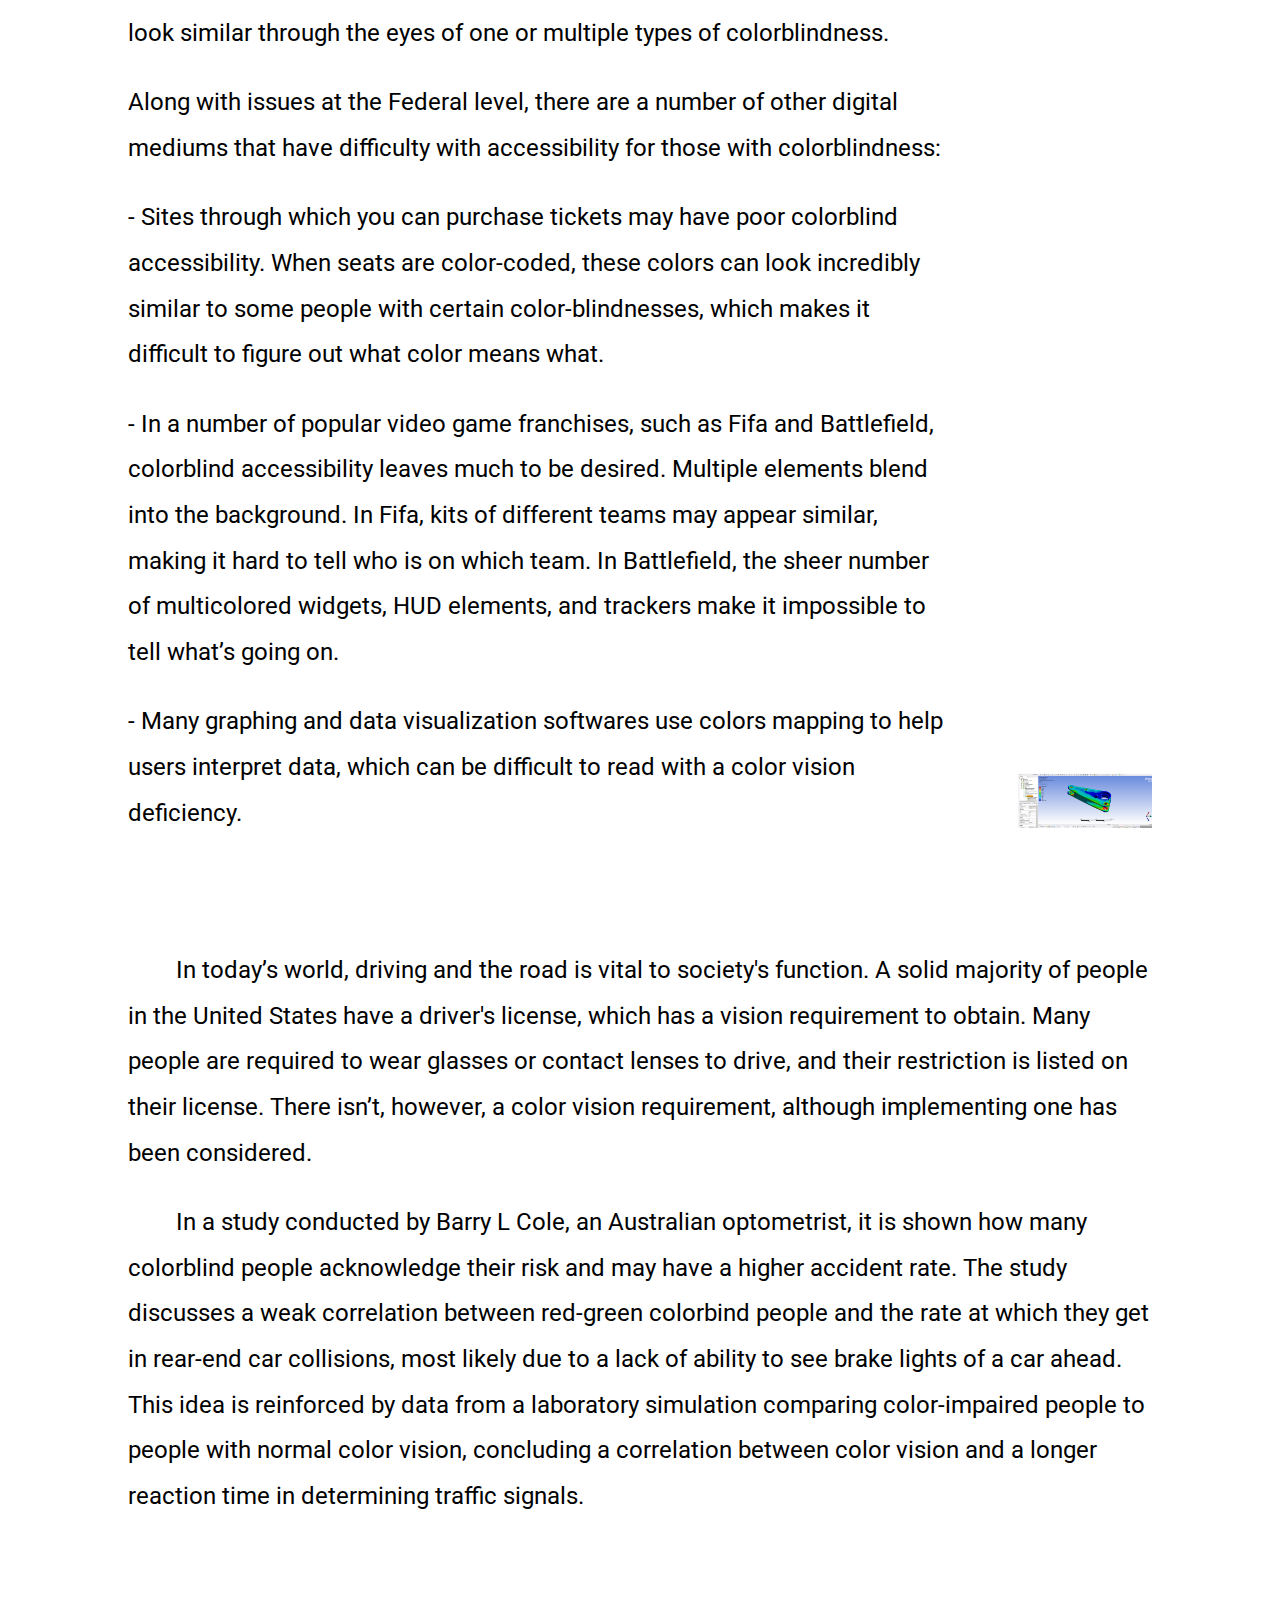
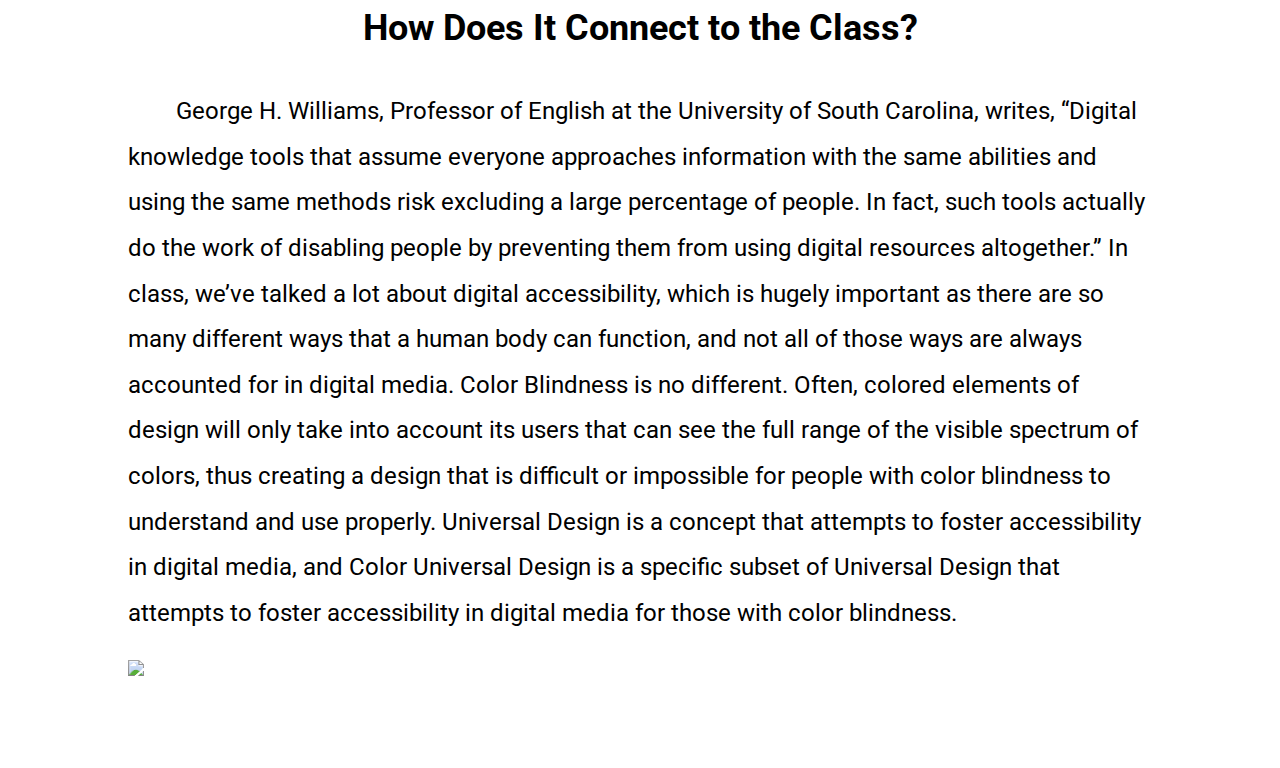
==== commit 51344b4b: "finished hopefully" ====
--- a/research.html
+++ b/research.html
@@ -4,7 +4,7 @@
     <meta charset="UTF-8" />
     <meta http-equiv="X-UA-Compatible" content="IE=edge" />
     <meta name="viewport" content="width=device-width, initial-scale=1.0" />
-    <title>Research</title>
+    <title>ChromaSight - Research</title>
     <link rel="stylesheet" href="css/global.css" />
     <link rel="stylesheet" href="css/research.css" />
   </head>
@@ -18,7 +18,7 @@
       </div>
     </nav>
     <section class="main-research">
-      <article class="research-section">
+      <article class="research-section" style="margin-top: 3.5rem">
         <h1 class="research-title">How does it work?</h1>
         <div class="research-container">
           <div class="research-divider">
@@ -56,7 +56,7 @@
             />
             <img
               class="research-image"
-              src="images/colorblind_images_buttons/standard.png"
+              src="images/colorblind_types.png"
               alt=""
             />
           </div>
@@ -67,15 +67,16 @@
         <div class="research-container">
           <div class="research-divider">
             <p class="research-body">
-              Accessibility and usability for those with colorblindness has been
-              a perennial issue in multiple forms of media. Especially in
-              digital media, many sites are designed solely with those who can
-              see the full visible color spectrum (common-type color vision) in
-              mind. In 1998, Congress amended the 1973 Rehabilitation Act
-              (Section 508) to require that Federal electronic information be
-              made accessible to all peoples with disabilities, including those
-              with colorblindness. But this only applies to federal electronic
-              information, and there are still a number of issues that crop up:
+              &emsp;&emsp;Accessibility and usability for those with
+              colorblindness has been a perennial issue in multiple forms of
+              media. Especially in digital media, many sites are designed solely
+              with those who can see the full visible color spectrum
+              (common-type color vision) in mind. In 1998, Congress amended the
+              1973 Rehabilitation Act (Section 508) to require that Federal
+              electronic information be made accessible to all peoples with
+              disabilities, including those with colorblindness. But this only
+              applies to federal electronic information, and there are still a
+              number of issues that crop up:
             </p>
             <p class="list-item">
               - One Redditor complained that their township required a
@@ -138,46 +139,50 @@
         </div>
       </article>
       <article class="research-section">
-        <h1 class="research-title">Title</h1>
         <p class="research-body">
-          Lorem ipsum dolor sit amet consectetur adipisicing elit. Modi deserunt
-          velit molestiae, a maxime exercitationem in dolorum! Dicta eius libero
-          animi debitis veniam optio laboriosam autem iste totam voluptatem, cum
-          quo perspiciatis nostrum mollitia laudantium voluptatibus voluptate,
-          omnis voluptates, repellat exercitationem pariatur vero quod. Illo
-          doloremque laborum provident mollitia unde officia, impedit deleniti
-          in rem necessitatibus tempore sed omnis aliquam! Autem ipsa aliquam
-          ad, sint sequi ullam voluptatibus eveniet! Magni dolor quaerat
-          dignissimos porro ipsa perferendis quia fuga? Ut, at. Vero cumque
-          similique praesentium, quaerat cum delectus eaque tempore, deleniti
-          vitae sunt laborum deserunt facilis! Veniam natus doloremque nulla
-          quibusdam.
+          &emsp;&emsp;In today’s world, driving and the road is vital to
+          society's function. A solid majority of people in the United States
+          have a driver's license, which has a vision requirement to obtain.
+          Many people are required to wear glasses or contact lenses to drive,
+          and their restriction is listed on their license. There isn’t,
+          however, a color vision requirement, although implementing one has
+          been considered.
         </p>
-        <image
-          class="research-image"
-          src="images/colorblind_images_buttons/standard.png"
-        ></image>
+        <p class="research-body">
+          &emsp;&emsp;In a study conducted by Barry L Cole, an Australian
+          optometrist, it is shown how many colorblind people acknowledge their
+          risk and may have a higher accident rate. The study discusses a weak
+          correlation between red-green colorbind people and the rate at which
+          they get in rear-end car collisions, most likely due to a lack of
+          ability to see brake lights of a car ahead. This idea is reinforced by
+          data from a laboratory simulation comparing color-impaired people to
+          people with normal color vision, concluding a correlation between
+          color vision and a longer reaction time in determining traffic
+          signals.
+        </p>
       </article>
       <article class="research-section">
-        <h1 class="research-title">Title</h1>
+        <h1 class="research-title">How Does It Connect to the Class?</h1>
         <p class="research-body">
-          Lorem ipsum dolor sit amet consectetur adipisicing elit. Modi deserunt
-          velit molestiae, a maxime exercitationem in dolorum! Dicta eius libero
-          animi debitis veniam optio laboriosam autem iste totam voluptatem, cum
-          quo perspiciatis nostrum mollitia laudantium voluptatibus voluptate,
-          omnis voluptates, repellat exercitationem pariatur vero quod. Illo
-          doloremque laborum provident mollitia unde officia, impedit deleniti
-          in rem necessitatibus tempore sed omnis aliquam! Autem ipsa aliquam
-          ad, sint sequi ullam voluptatibus eveniet! Magni dolor quaerat
-          dignissimos porro ipsa perferendis quia fuga? Ut, at. Vero cumque
-          similique praesentium, quaerat cum delectus eaque tempore, deleniti
-          vitae sunt laborum deserunt facilis! Veniam natus doloremque nulla
-          quibusdam.
+          &emsp;&emsp;George H. Williams, Professor of English at the University
+          of South Carolina, writes, “Digital knowledge tools that assume
+          everyone approaches information with the same abilities and using the
+          same methods risk excluding a large percentage of people. In fact,
+          such tools actually do the work of disabling people by preventing them
+          from using digital resources altogether.” In class, we’ve talked a lot
+          about digital accessibility, which is hugely important as there are so
+          many different ways that a human body can function, and not all of
+          those ways are always accounted for in digital media. Color Blindness
+          is no different. Often, colored elements of design will only take into
+          account its users that can see the full range of the visible spectrum
+          of colors, thus creating a design that is difficult or impossible for
+          people with color blindness to understand and use properly. Universal
+          Design is a concept that attempts to foster accessibility in digital
+          media, and Color Universal Design is a specific subset of Universal
+          Design that attempts to foster accessibility in digital media for
+          those with color blindness.
         </p>
-        <image
-          class="research-image"
-          src="images/colorblind_images_buttons/standard.png"
-        ></image>
+        <image class="research-image" src="images/map.png"></image>
       </article>
     </section>
   </body>
